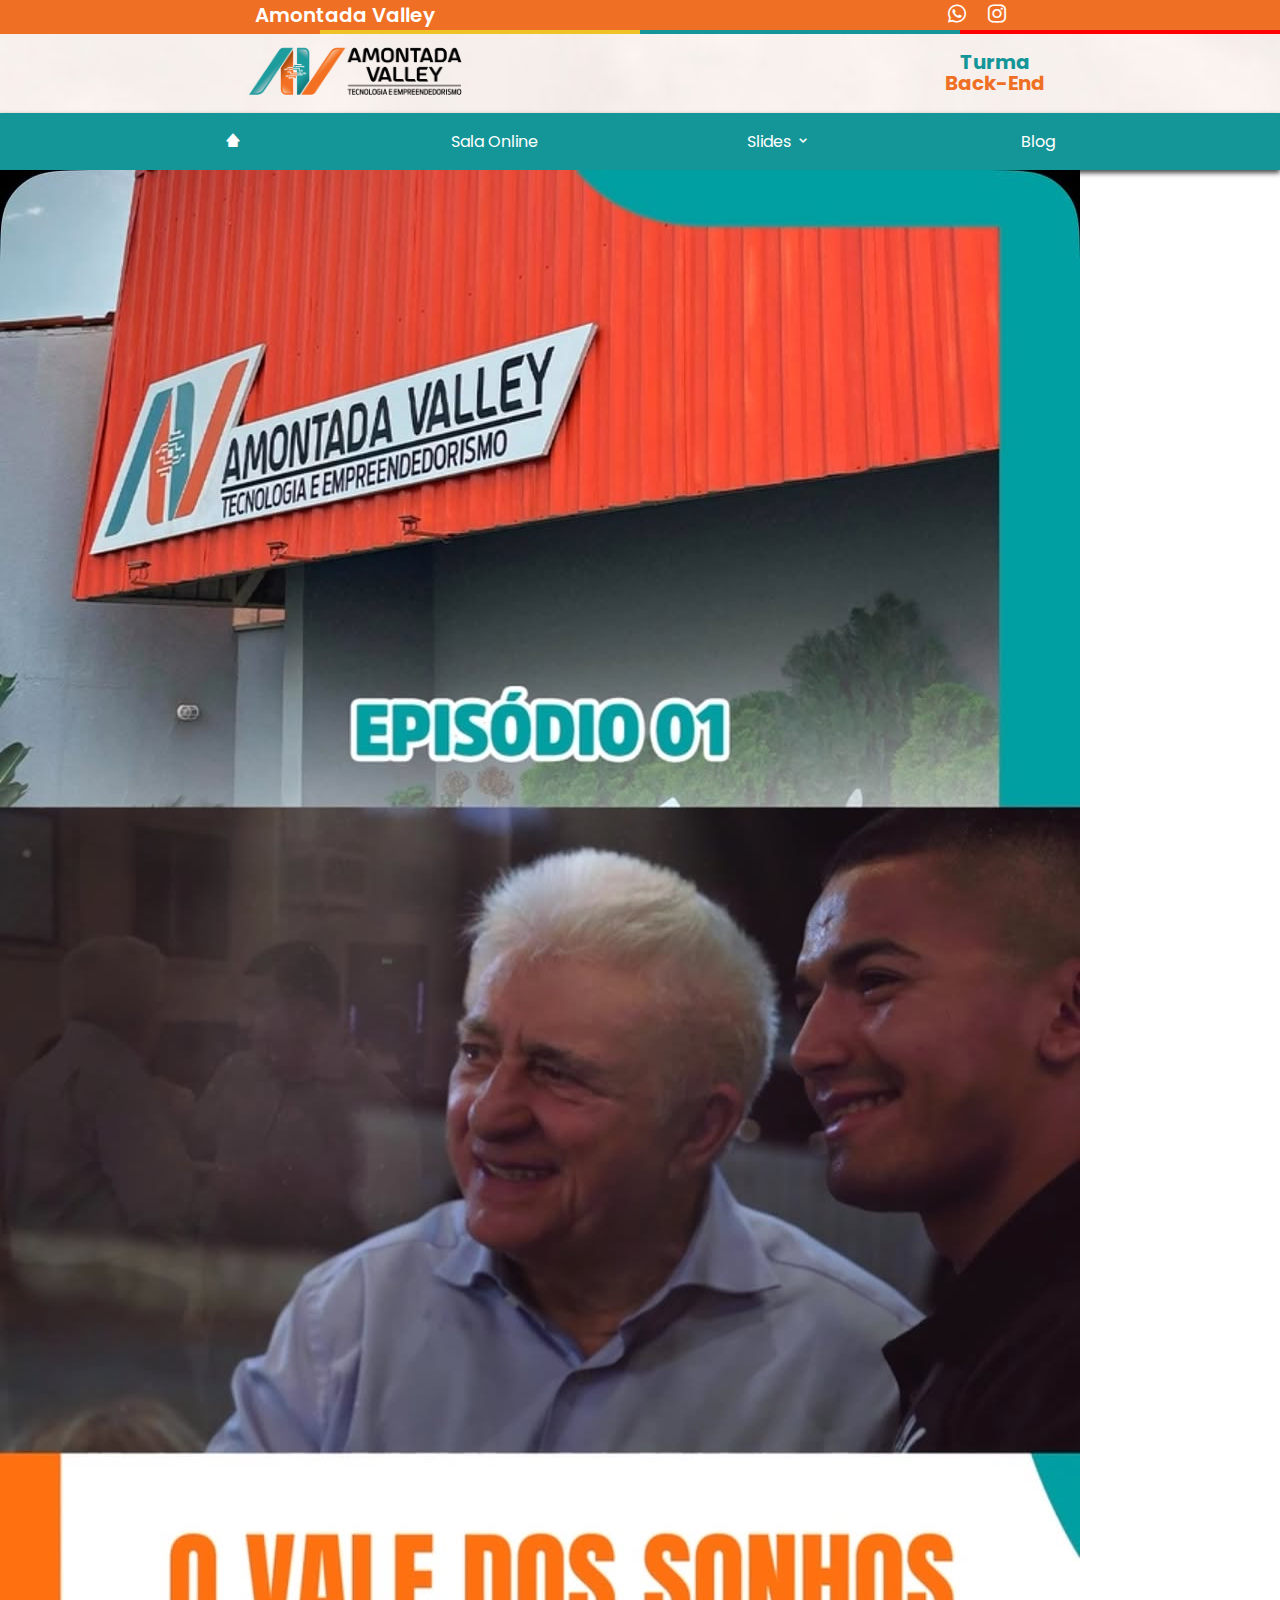
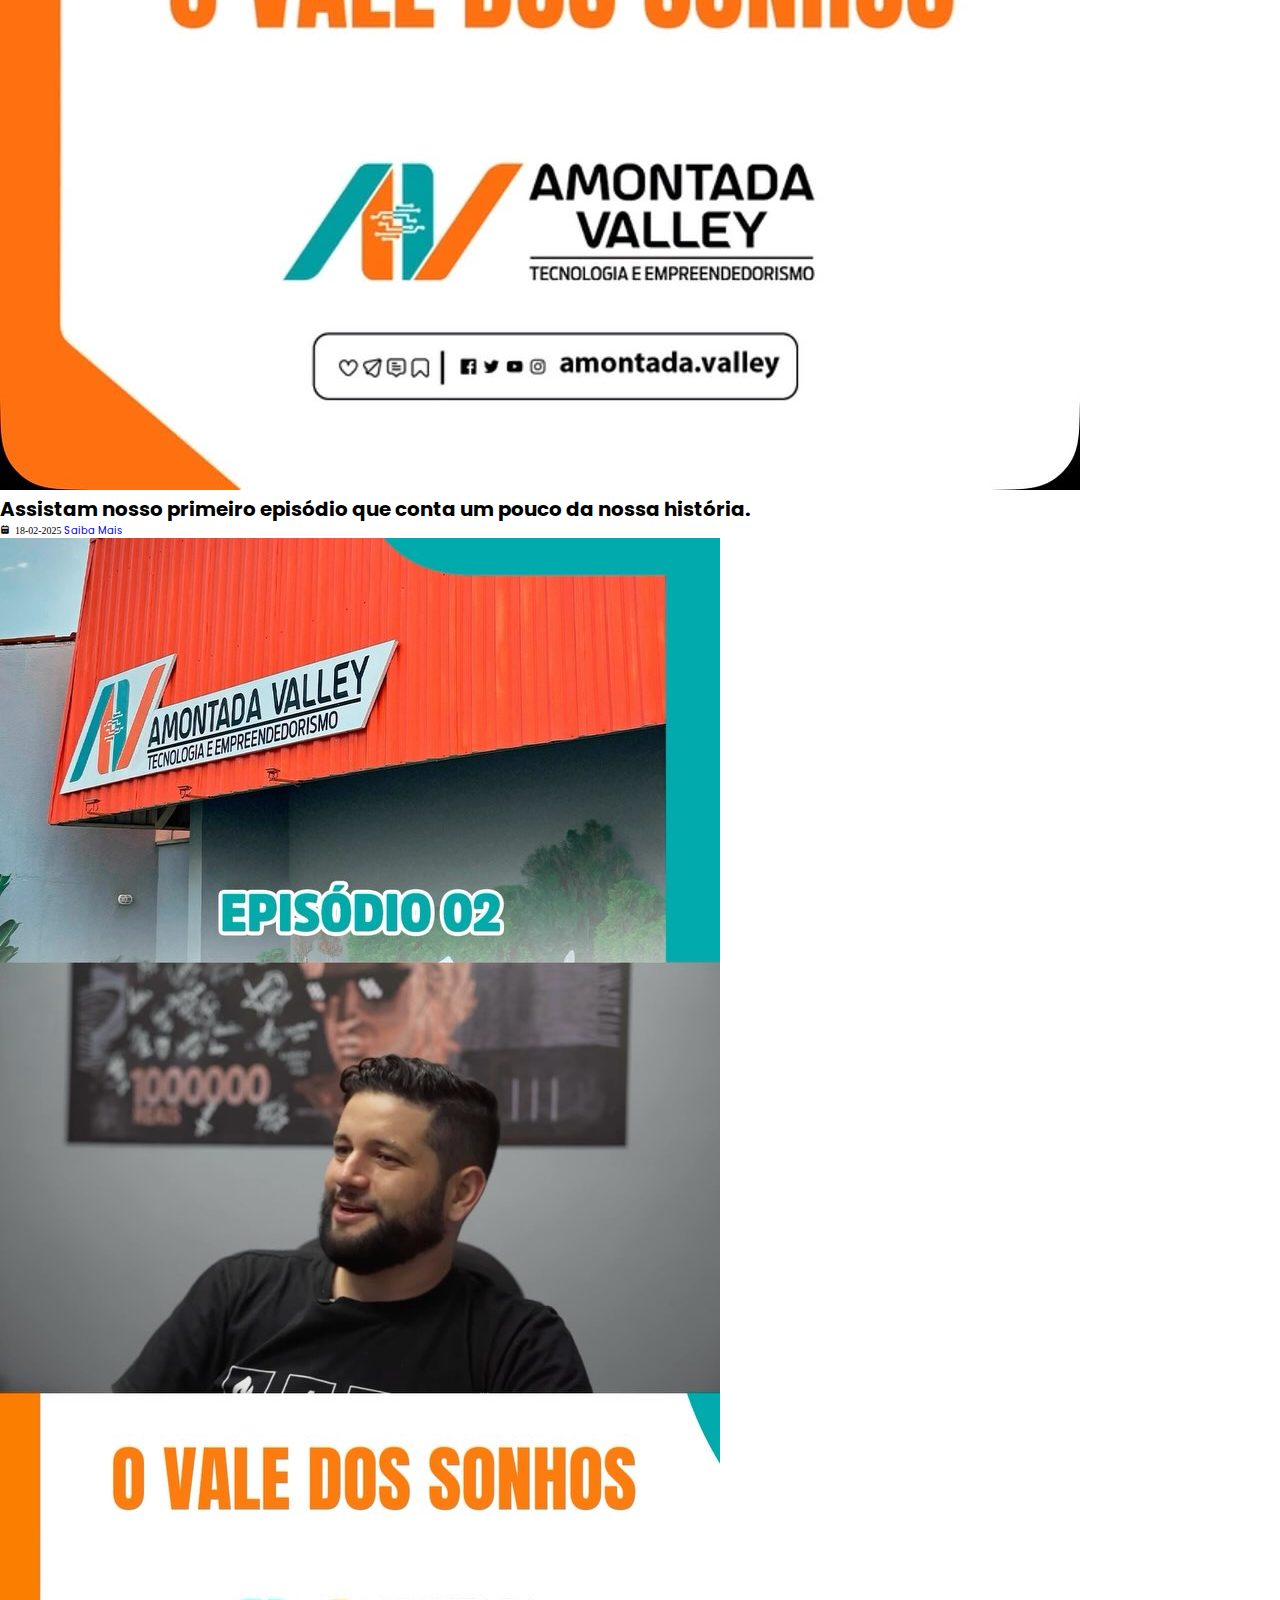
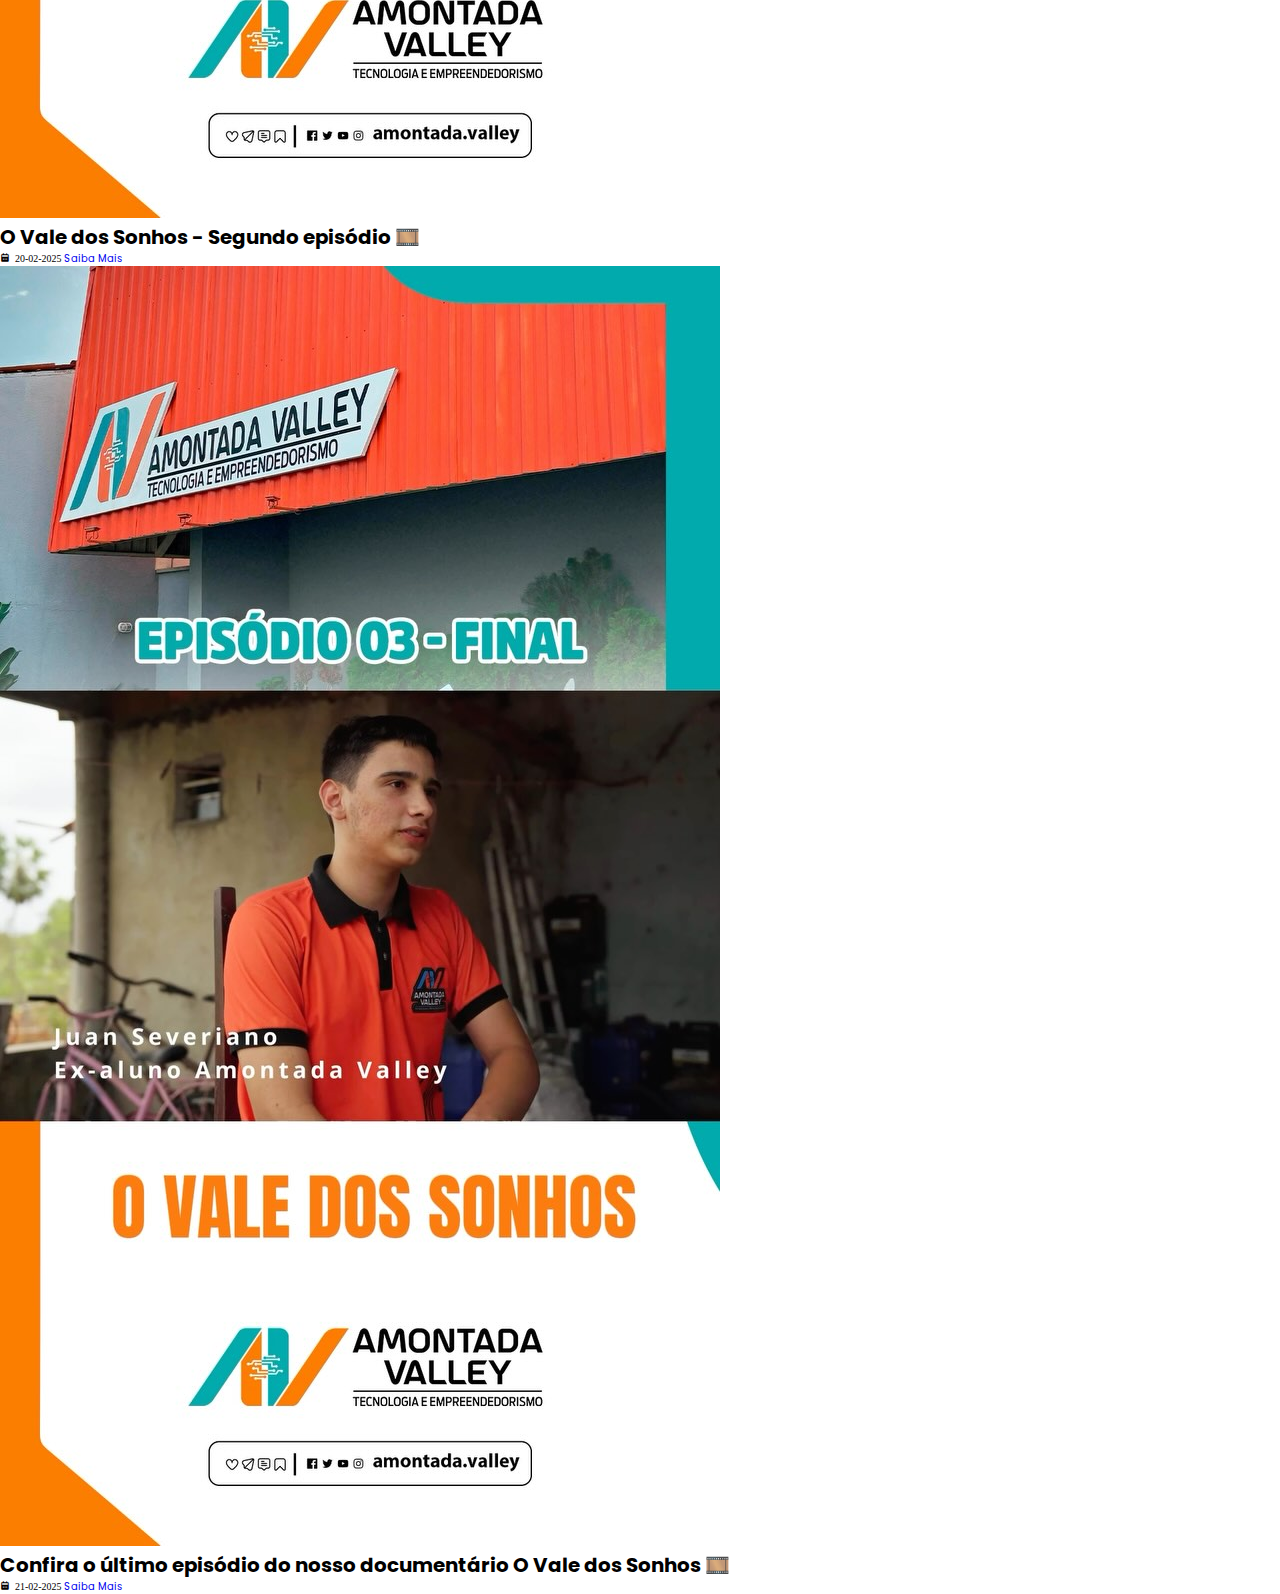
==== blog.html @ dc325987 "Incluído dados" ====
<!DOCTYPE html>
<html lang="pt-br">
<head>
    <meta charset="UTF-8">
    <meta name="viewport" content="width=device-width, initial-scale=1.0">
    <title>Slides Back-End</title>
    <link rel="stylesheet" href="estilo/style.css">
    <link href='https://unpkg.com/boxicons@2.1.4/css/boxicons.min.css' rel='stylesheet'>
</head>
<body>

    <!-- FITA ALTA -->
    <div class="fita-cima">
        <h1>Amontada Valley</h1>

        <div class="nav-alta">
            <ul>
                <li>
                    <a href="https://api.whatsapp.com/message/LNOJKLBZBRCBI1?autoload=1&app_absent=0" target="_blank"><i class='bx bxl-whatsapp'></i></a>
                </li>

                <li>
                    <a href="https://www.instagram.com/amontada.valley/" target="_blank"><i class='bx bxl-instagram' ></i></a>
                </li>
            </ul>
        </div>
    </div>

    <!-- FITA-COLORIDA-CIMA -->
    <div class="fita-colorida-cima">
        <div class="fita1"></div>
        <div class="fita2"></div>
        <div class="fita3"></div>
        <div class="fita4"></div>
    </div>

    <!-- HEADER LOGO -->
     <header class="header">
        <a href="#"><img src="imagens/cropped-MV_horizontal_cor_V1-2048x636.png" alt=""></a>
        <h1>Turma <br> <span>Back-End</span></h1>
     </header>

     <!-- FITA BAIXA HEADER -->
      <div class="fita-baixa-header">

        <ul>
            <li>
                <abbr title="Inicio"><a href="index.html"><i class='bx bxs-home-alt-2'></i></a></abbr>
            </li>

            <li>
                <a href="https://classroom.google.com/c/NzQ5NDAxMDMxMjE3" target="_blank">Sala Online</a>
            </li>

            <li class="menu">
                <a href="#">Slides <i class='bx bx-chevron-down'></i></a>

                <div class="menu-lista">
                    <a href="https://classroom.google.com/c/NzQ5NDAxMDMxMjE3/m/NzQ5NzQ1NDgzOTQ4/details" target="_blank">Slide Linux</a>
                    <a href="https://classroom.google.com/c/NzQ5NDAxMDMxMjE3/m/Njg4ODIwNDMxNDc2/details" target="_blank">Slide JavaScript</a>
                </div>
            </li>

            <li>
                <a href="#">Blog</a>
            </li>
        </ul>
      </div>

      
      <!-- section blog -->
      <section class="blog" id="blog">
        <!-- BLOG 1 -->
        <div class="blog-noticias">
            <img src="imagens/blog/snapinst-3.jpg" alt="vale dos sonhos">
            <h1>Assistam nosso primeiro episódio que conta um pouco da nossa história.</h1>
            <i class='bx bxs-calendar'> 18-02-2025</i>
            <a href="https://www.instagram.com/reel/DGL8M-NRuaW/?utm_source=ig_web_copy_link&igsh=MzRlODBiNWFlZA==" target="_blank">Saiba Mais</a>
        </div>

         <!-- BLOG 2 -->
         <div class="blog-noticias">
            <img src="imagens/blog/snapinst-2.jpg" alt="vale dos sonhos">
            <h1>O Vale dos Sonhos - Segundo episódio 🎞️</h1>
            <i class='bx bxs-calendar'> 20-02-2025</i>
            <a href="https://www.instagram.com/reel/DGWLT3yRP3N/?utm_source=ig_web_copy_link&igsh=MzRlODBiNWFlZA==" target="_blank">Saiba Mais</a>
        </div>

         <!-- BLOG 3 -->
        <div class="blog-noticias">
            <img src="imagens/blog/snapinst.jpg" alt="vale dos sonhos">
            <h1>Confira o último episódio do nosso documentário O Vale dos Sonhos 🎞️</h1>
            <i class='bx bxs-calendar'> 21-02-2025</i>
            <a href="https://www.instagram.com/reel/DGWLT3yRP3N/?utm_source=ig_web_copy_link&igsh=MzRlODBiNWFlZA==" target="_blank">Saiba Mais</a>
        </div>
       </section>
</body>
</html>
---- estilo/style.css ----
@charset "UTF-8";
@import url('https://fonts.googleapis.com/css2?family=Poppins:ital,wght@0,100;0,200;0,300;0,400;0,500;0,600;0,700;0,800;0,900;1,100;1,200;1,300;1,400;1,500;1,600;1,700;1,800;1,900&display=swap');

* {
    font-family: "Poppins", serif;
    margin: 0;
    padding: 0;
    box-sizing: border-box;
    text-decoration: none;
    scroll-behavior: smooth;
    list-style-type: none;
}

:root {
    --cor1: #EF7025;
    --cor2: #149699;
}

body {
    font-size: 62.2%;
}

/* FITA-CIMA */

.fita-cima {
    background: #EF7025;
    display: flex;
    justify-content: space-around;
    align-items: center;
}

.fita-cima h1 {
    color: white;
    font-weight: 600;
}

.nav-alta ul {
    display: flex;
    justify-content: space-around;
    align-items: center;
}

.nav-alta ul li a i {
    font-size: 1.5rem;
    margin-right: 1rem;
    color: white;
    transition: .3s;
}


.nav-alta ul li a i:hover {
    color: rgba(255, 255, 255, 0.658);
    transform: scale(1.2);
}

/* FITA-COLORIDA-CIMA */
.fita-colorida-cima {
    display: flex;
    justify-content: left;
    align-items: center;
}

.fita-colorida-cima .fita1 {
    border: 2px solid #EF7025;
    width: 25%;
}

.fita-colorida-cima .fita2 {
    border: 2px solid #efc325;
    width: 25%;
}

.fita-colorida-cima .fita3 {
    border: 2px solid #149699;
    width: 25%;
}

.fita-colorida-cima .fita4 {
    border: 2px solid #ff0000;
    width: 25%;
}

.header {
    background: url(../imagens/Fundo\ Papel\ Amassado.png);
    display: flex;
    justify-content: space-around;
    align-items: center;
}

.header h1 {
    text-align: center;
    line-height: 1.3rem;
    color: #149699;
}

.header span {
    color: #EF7025;
}

header a img {
    width: 15rem;
}

/* FITA BAIXA HEADER */
.fita-baixa-header {
    background: #149699;
    padding: 1rem;
    box-shadow: 0px 3px 5px rgba(0, 0, 0, 0.718);
}
.fita-baixa-header ul {
    display: flex;
    justify-content: space-evenly;
    align-items: center;
}

.fita-baixa-header ul li a {
    font-size: 1rem;
    color: white;
}

/* MENU SLIDE */

.menu-lista {
    position: absolute;
    background: #149699;
    display: none;
    padding: 1rem 0 1rem .2rem;
}


.menu-lista a {
    display: block;

}

.menu-lista a:hover {
    background: white;
    color: #149699;
}

.menu:hover .menu-lista  {
    display: block;
}

/* BREAKPOINTS */

@media screen and (max-width: 600px) {
    .header {
        background: red;
    }

    .fita-cima h1 {
        font-size: 1rem;
    }
    
    .nav-alta ul li a i {
        font-size: 1.2rem;
    }

    .header img {
        width: 9rem;
    }

    .header h1 {
        font-size: 1rem;
        line-height: 1rem;
    }

    /* CONFIG ATÉ 600PX - INICIO FIM */
    .inicio {
        display: flex;
        flex-direction: column;
        justify-content: center;
        align-items: center;
    }

    .inicio .mural-comunica h1 {
        background: #149699;
        color: white;
        font-weight: 700;
        margin-top: 1rem;
        padding: .5rem;
        border-radius: .7rem;
    }

    /* CONFIG ATÉ 600PX - INICIO FIM */

    /* CONFIG ATÉ 600PX - BLOG */

    .blog {
        display: grid;
        grid-template-columns: auto;
        justify-content: center;
        align-items: center;
        margin: 2rem auto 0 auto;
    }

    .blog .blog-noticias {
        display: flex;
        flex-direction: column;
        justify-content: center;
        align-items: center;
        margin: 1rem auto 1rem auto;
    }

    .blog .blog-noticias img {
        width: 10rem;
        border-radius: 1rem;
    }

    .blog .blog-noticias h1 {
        font-size: 1rem;
        text-align: center;
        width: 15rem;
    }

    .blog .blog-noticias i {
        color: #313131;
    }

    .blog .blog-noticias a {
        color: white;
        background: #149699;
        font-size: .8rem;
        font-weight: 900;
        margin: .5rem auto 0 auto;
        padding: .5rem;
        border-radius: 1rem;
    }

    .blog .blog-noticias a:hover {
        background: #EF7025;
    }

       /* CONFIG ATÉ 600PX - BLOG FIM */
}
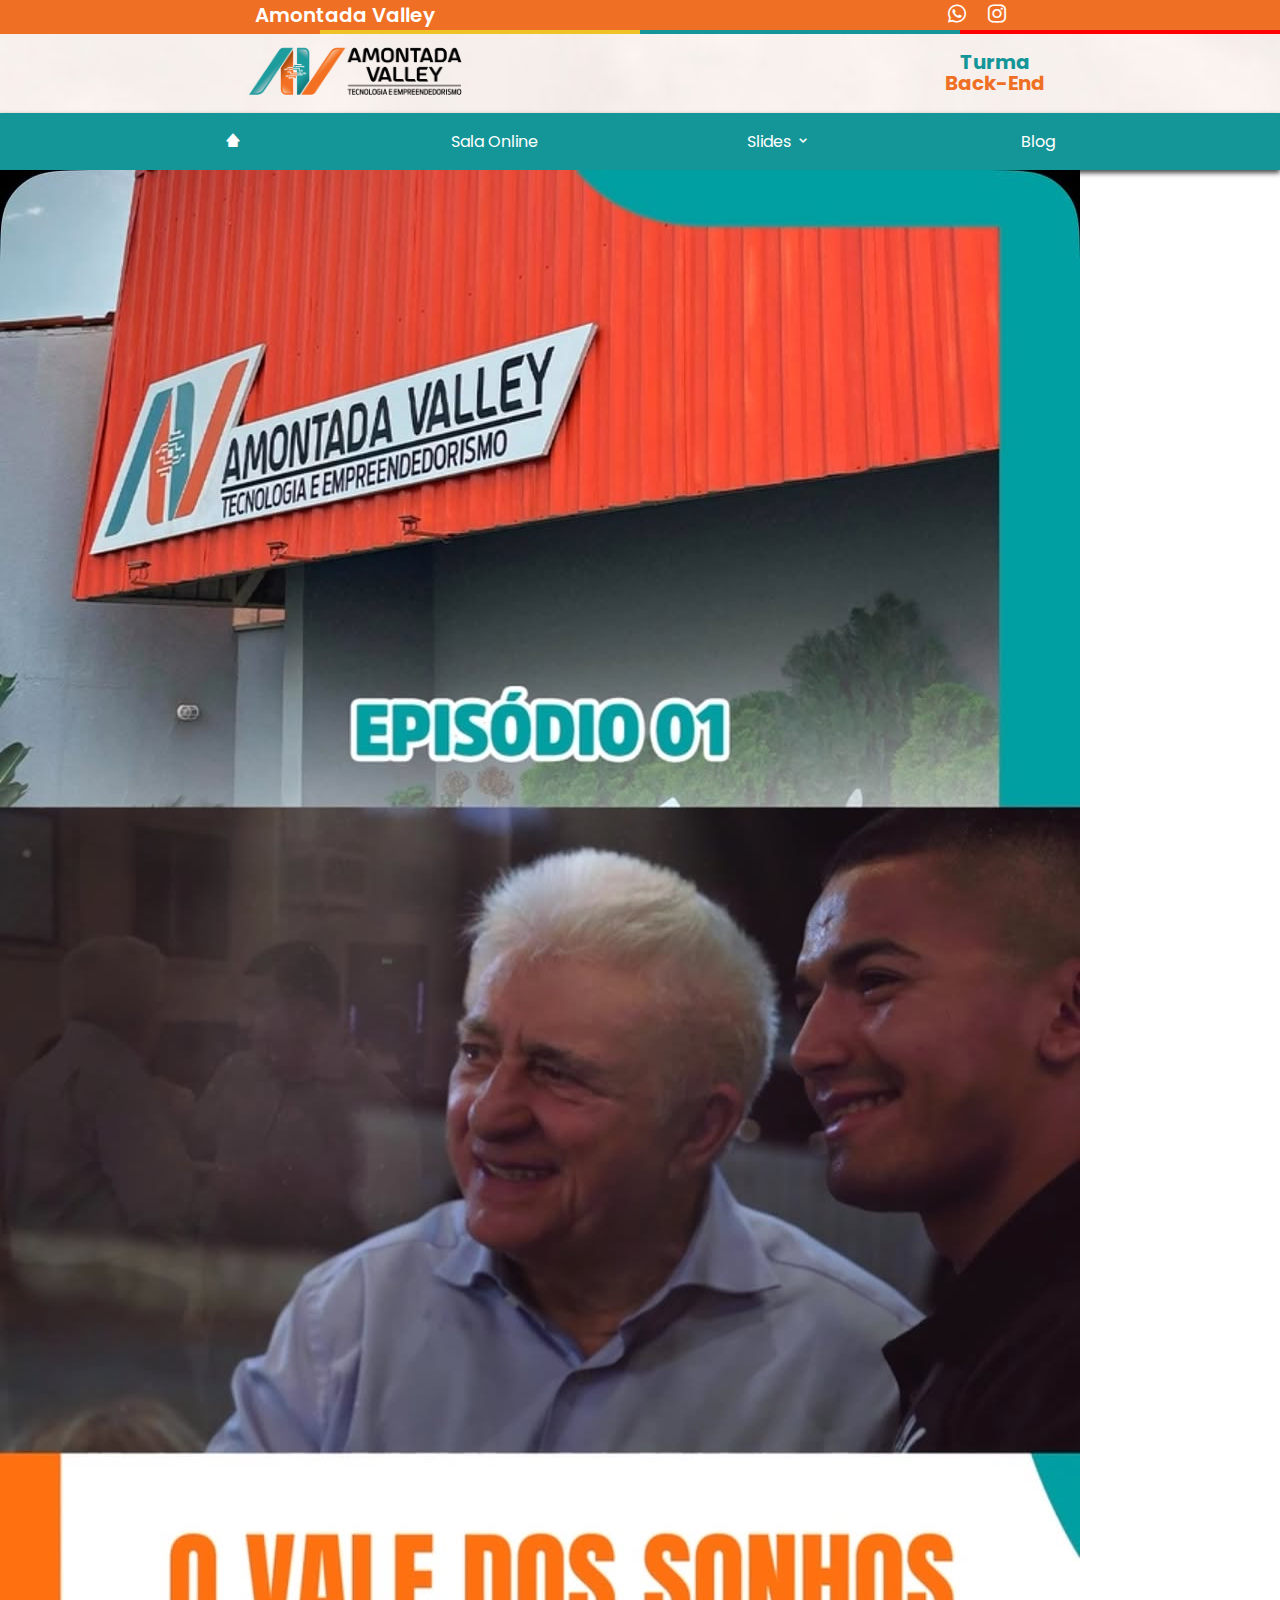
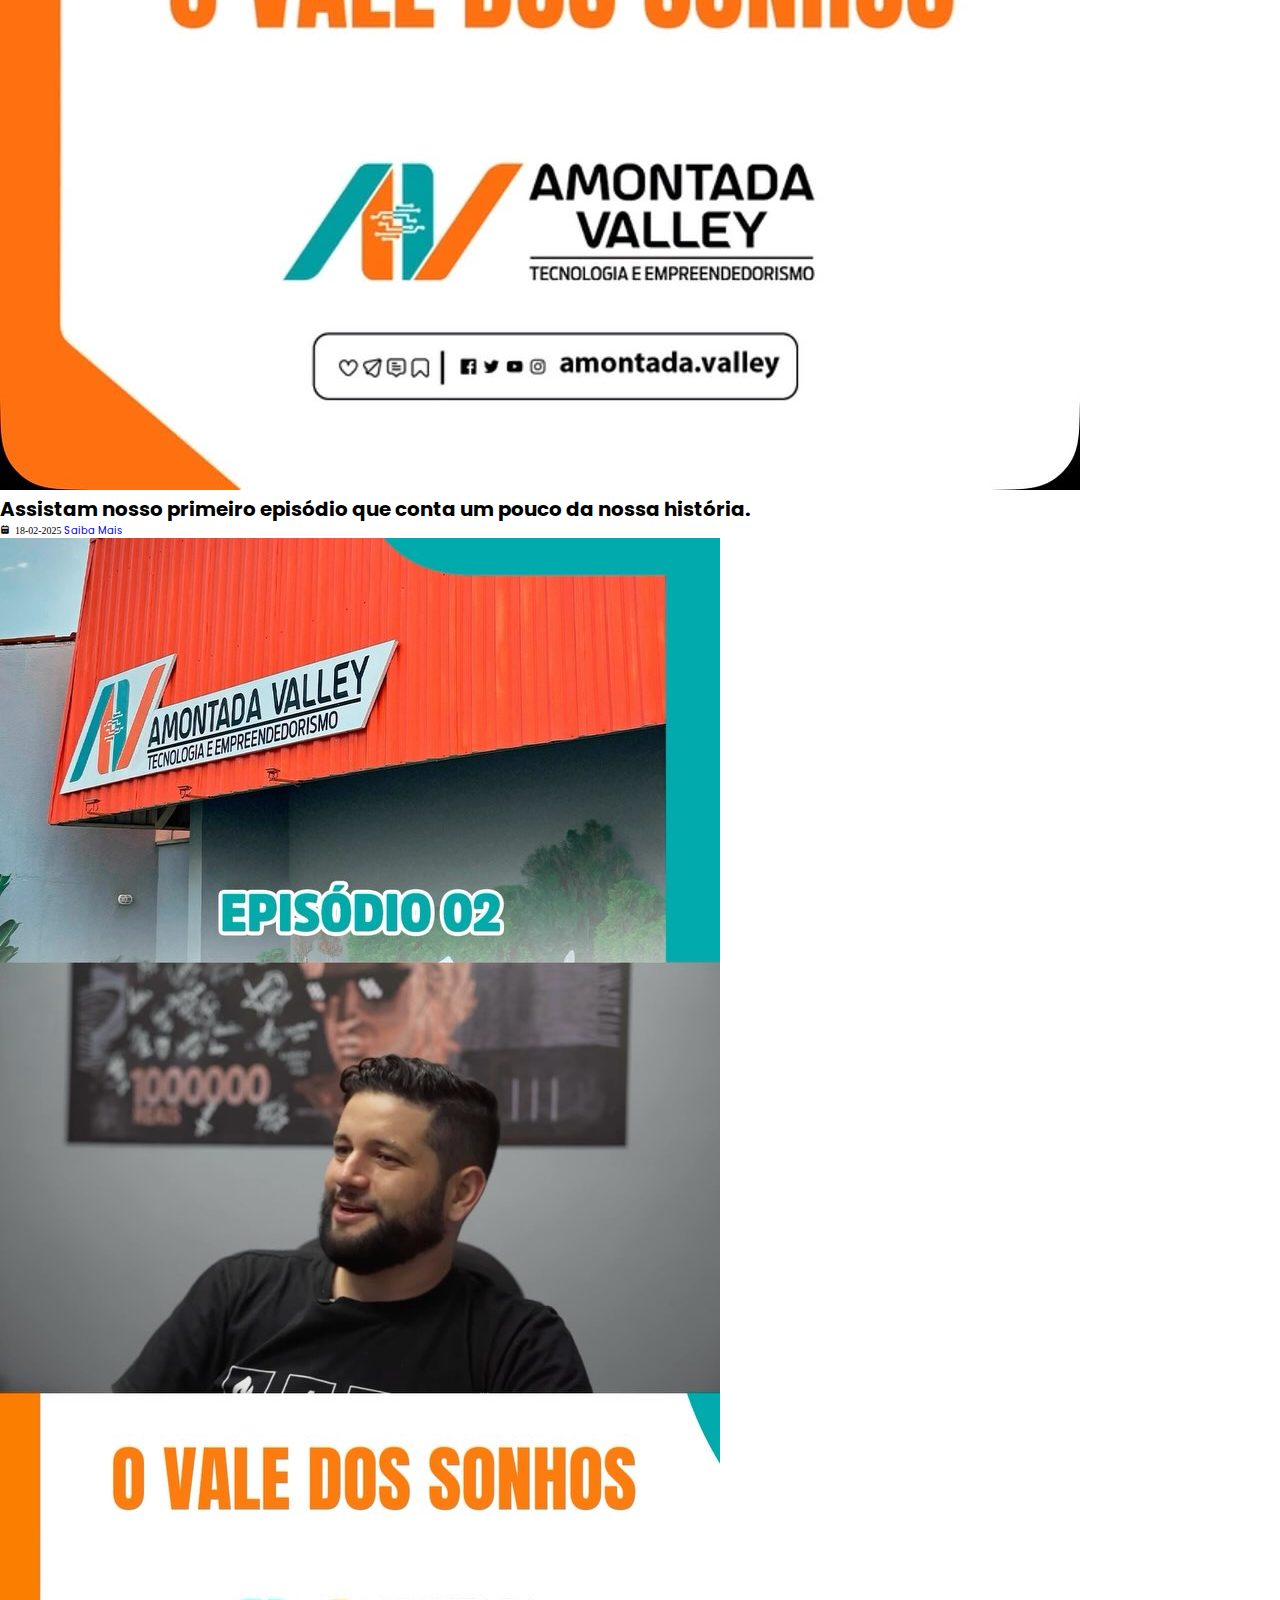
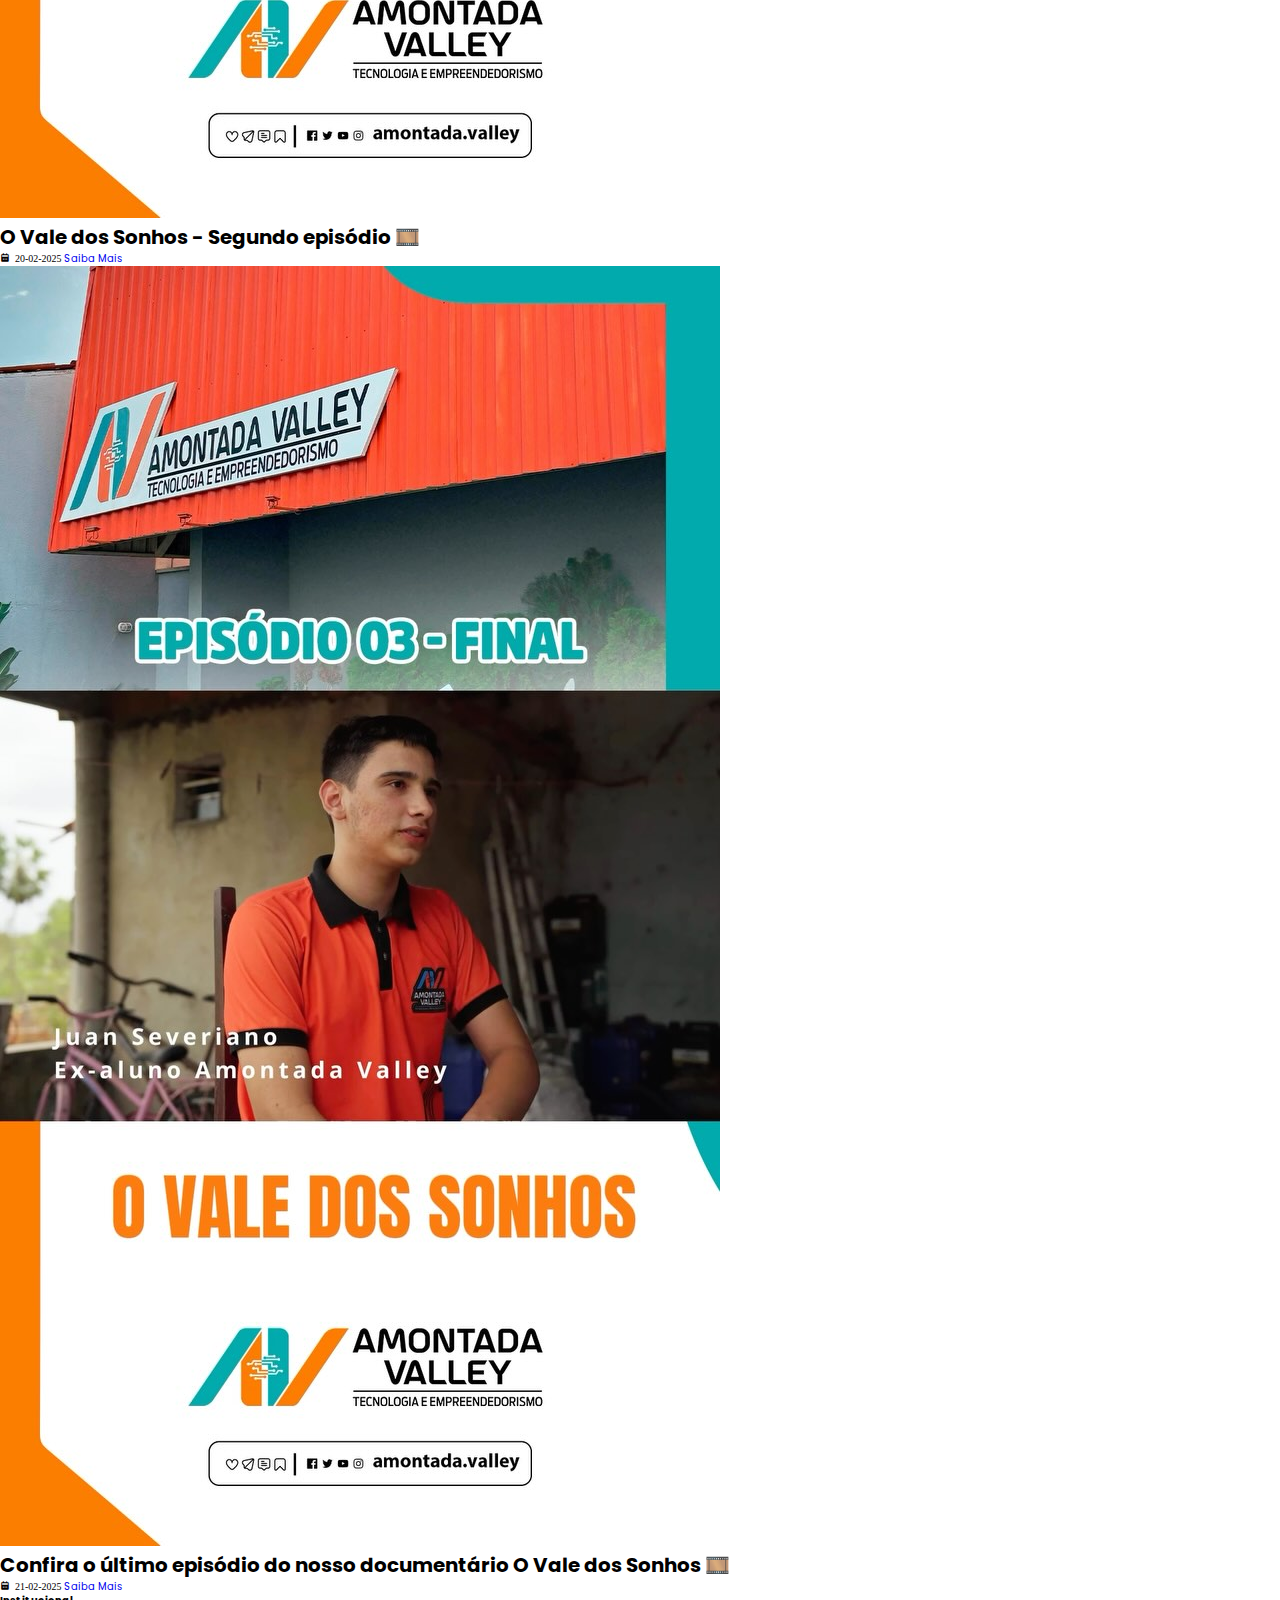
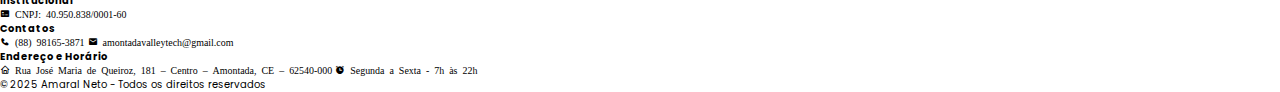
==== commit b3701cc1: "Atualizado" ====
--- a/blog.html
+++ b/blog.html
@@ -94,5 +94,34 @@
             <a href="https://www.instagram.com/reel/DGWLT3yRP3N/?utm_source=ig_web_copy_link&igsh=MzRlODBiNWFlZA==" target="_blank">Saiba Mais</a>
         </div>
        </section>
+
+       <footer>
+        <div class="institucional">
+            <p><strong>Institucional</strong></p>
+            <i class='bx bxs-credit-card-front'> CNPJ: 40.950.838/0001-60</i>
+        </div>
+        <div class="contatos">
+            <p><strong>Contatos</strong></p>
+            
+            <i class='bx bxs-phone'> (88) 98165-3871</i>
+          
+            <i class='bx bxs-envelope'> amontadavalleytech@gmail.com</i>
+            <h3></h3>
+        </div>
+        <div class="endereco">
+            <p><strong>Endereço e Horário</strong></p>
+            
+            <i class='bx bx-home'> Rua José Maria de Queiroz, 181 – Centro – Amontada, CE – 62540-000
+
+            </i>
+            
+            <i class='bx bxs-alarm'> Segunda a Sexta - 7h às 22h</i>
+        </div>
+    </footer>
+
+    <div class="autor">
+        <p>&copy; 2025 Amaral Neto - Todos os direitos reservados</p>
+    </div>
+
 </body>
 </html>--- a/estilo/style.css
+++ b/estilo/style.css
@@ -146,7 +146,8 @@
 
 @media screen and (max-width: 600px) {
     .header {
-        background: red;
+        background: transparent;
+        background: url(../imagens/Fundo\ Papel\ Amassado.png);
     }
 
     .fita-cima h1 {
@@ -178,9 +179,60 @@
         background: #149699;
         color: white;
         font-weight: 700;
+        text-align: center;
         margin-top: 1rem;
         padding: .5rem;
         border-radius: .7rem;
+    }
+
+    .inicio .mural-comunica h3 {
+        margin-top: 1rem;
+    }
+
+    .inicio .ex1 {
+        display: flex;
+        flex-direction: column;
+        justify-content: center;
+        align-items: center;
+        text-align: center;
+        background: white;
+        box-shadow: 0px 3px 5px rgba(0, 0, 0, 0.301);
+        padding: 1rem;
+        margin: 1rem auto 2rem auto;
+        border-radius: .5rem;
+    }
+
+    .inicio .ex1 .ex-media {
+        display: flex;
+        flex-direction: column;
+        justify-content: center;
+        align-items: center;
+        text-align: center;
+    }
+
+    .inicio .ex1 .ex-media input {
+        margin-top: .5rem;
+    }
+
+    .inicio .ex1 .ex-media label {
+        margin-top: .5rem;
+        font-size: .8rem;
+    }
+
+    .inicio .ex1 .ex-media textarea {
+        margin-top: 1rem;
+    }
+
+    .inicio .ex1 .ex-media button {
+        margin-top: .5rem;
+        background: #EF7025;
+        color: white;
+        border: 1px solid #EF7025;
+    }
+
+    .inicio .ex1 .ex-media button:hover {
+        background: #149699;
+        border: 1px solid #149699;
     }
 
     /* CONFIG ATÉ 600PX - INICIO FIM */
@@ -233,4 +285,64 @@
     }
 
        /* CONFIG ATÉ 600PX - BLOG FIM */
-}+
+
+       /* FOOTER */
+       footer {
+        display: flex;
+        flex-direction: column;
+        justify-content: space-between;
+        align-items: center;
+        text-align: center;
+        background: #149699;
+        padding: .5rem;
+    }
+    
+    .institucional {
+        font-size: 1rem;
+        color: white;
+        display: flex;
+        flex-direction: column;
+        text-shadow: 2px 2px 5px rgba(0, 0, 0, 0.479);
+    }
+    
+    .institucional i {
+        font-size: .8rem;
+        margin: .2rem auto .2rem auto;
+    }
+    
+    .contatos {
+        display: flex;
+        flex-direction: column;
+        font-size: 1rem;
+        color: white;
+        text-shadow: 2px 2px 5px rgba(0, 0, 0, 0.479);
+    }
+    
+    .contatos i {
+        color: white;
+        font-size: .8rem;
+        margin-top: .2rem;
+        margin-bottom: .2rem;
+    }
+    
+    .endereco {
+        font-size: 1rem;
+        color: white;
+        display: flex;
+        flex-direction: column;
+        text-shadow: 2px 2px 5px rgba(0, 0, 0, 0.479);
+    }
+    
+    .endereco i {
+        font-size: .8rem;
+        margin: .2rem auto .2rem auto;
+    }
+    
+    .autor {
+        background: #EF7025;
+        color: white;
+        font-size: .6   rem;
+        text-align: center;
+    }
+}
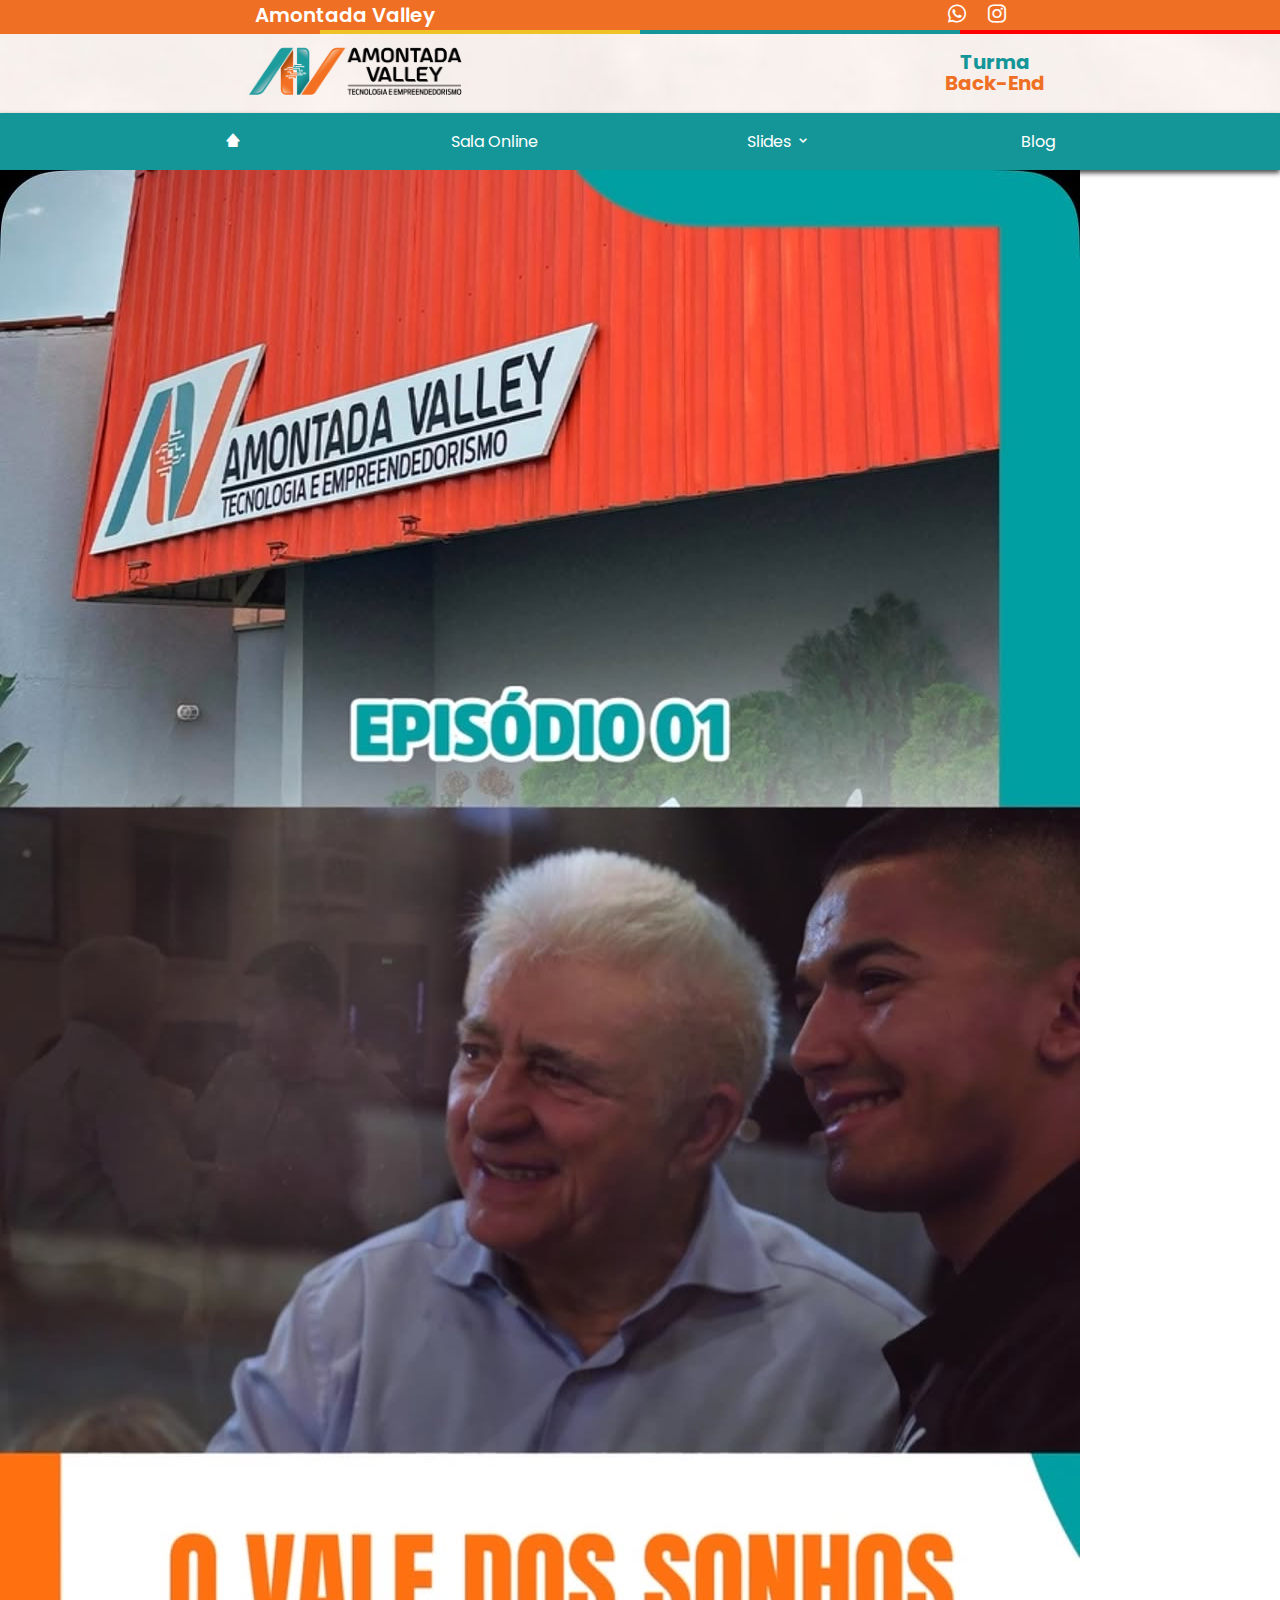
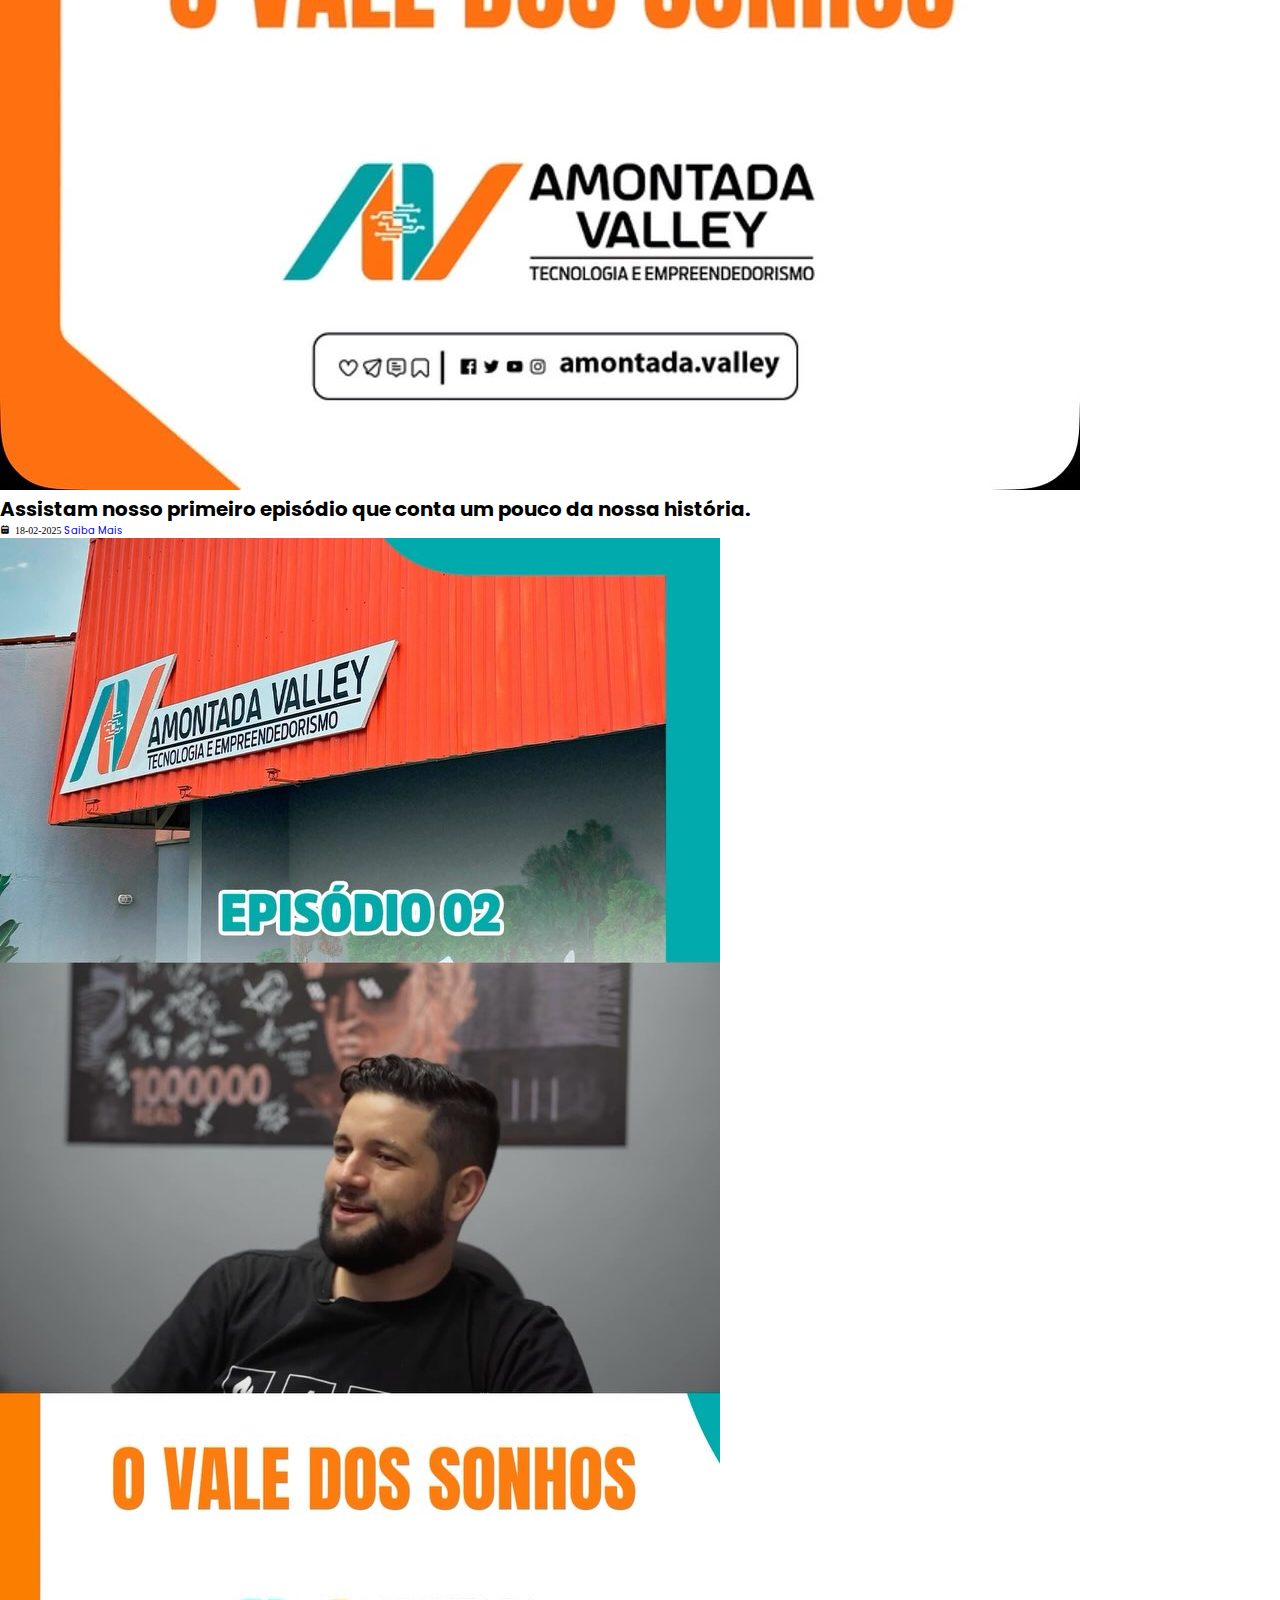
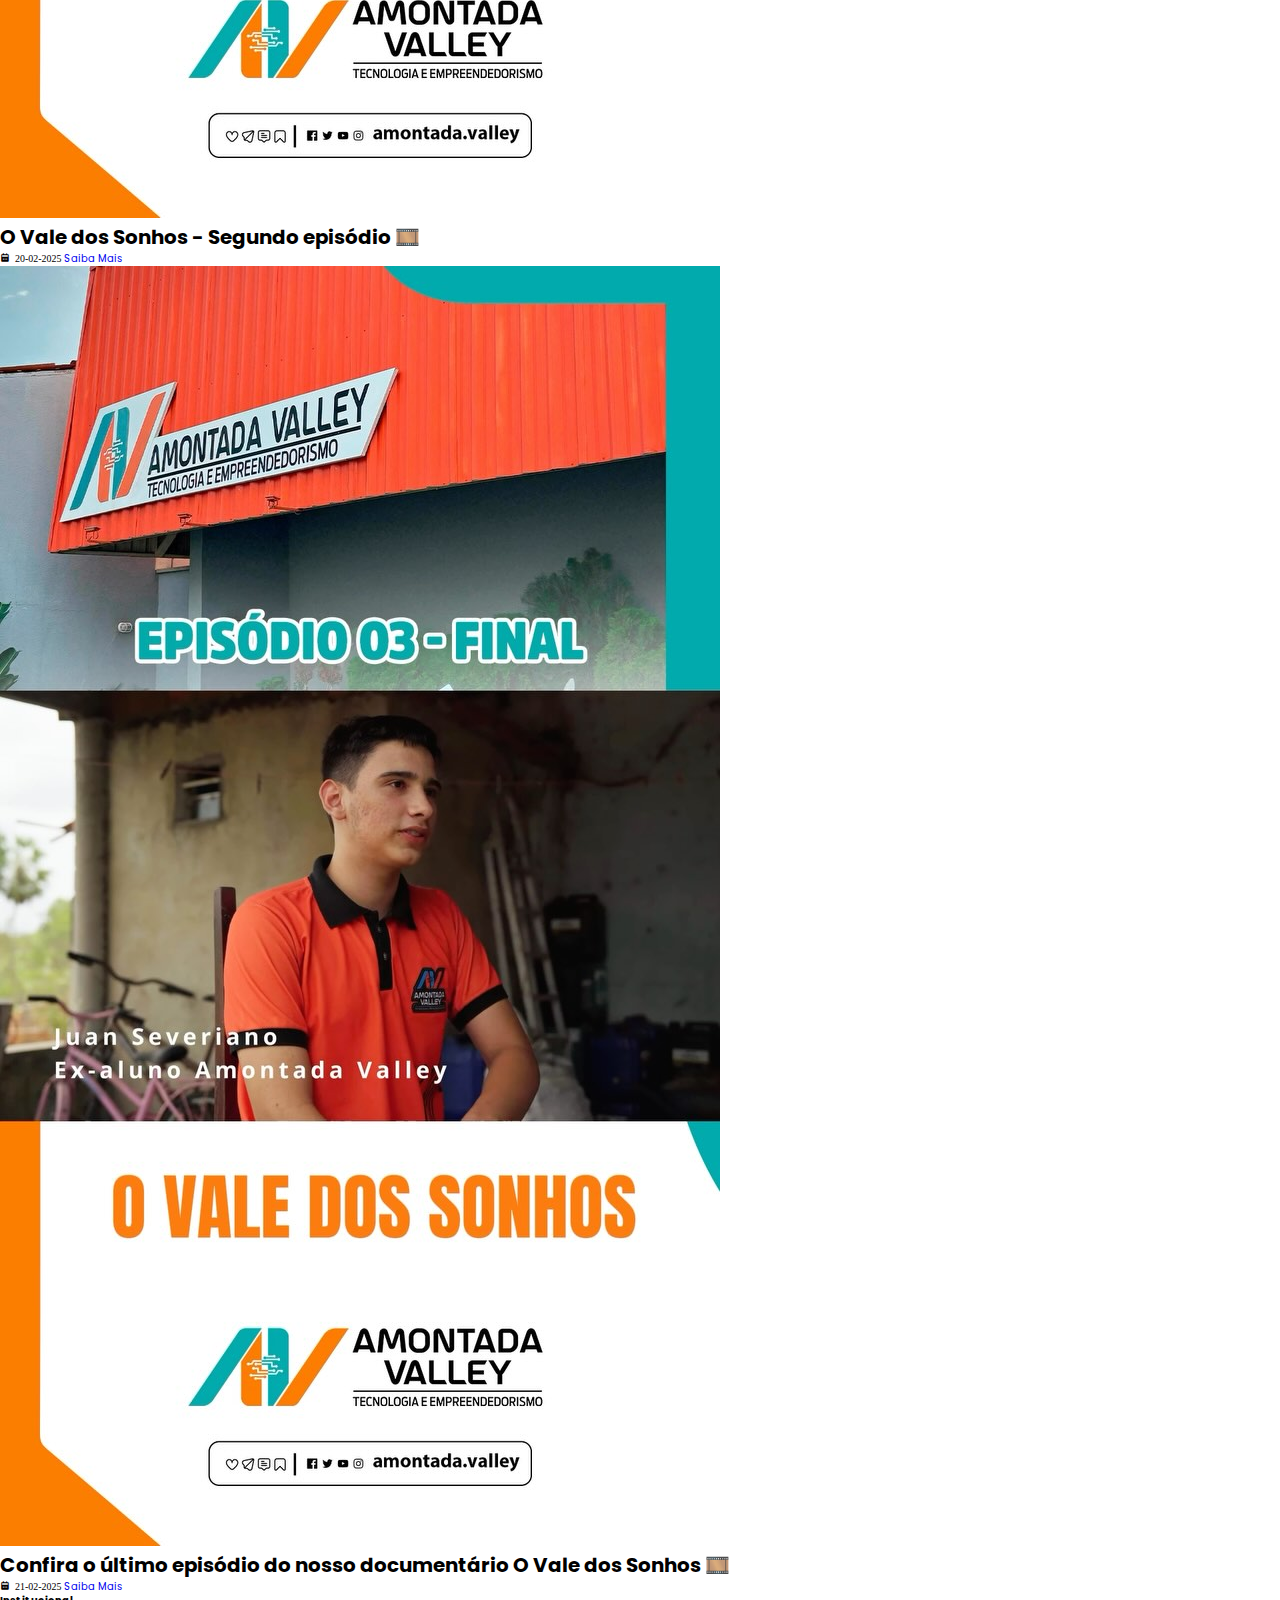
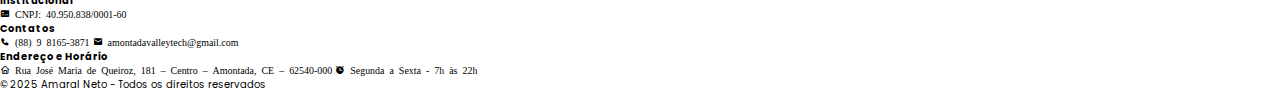
==== commit 4127bc9d: "Atualizado" ====
--- a/blog.html
+++ b/blog.html
@@ -103,7 +103,7 @@
         <div class="contatos">
             <p><strong>Contatos</strong></p>
             
-            <i class='bx bxs-phone'> (88) 98165-3871</i>
+            <i class='bx bxs-phone'> (88) 9 8165-3871</i>
           
             <i class='bx bxs-envelope'> amontadavalleytech@gmail.com</i>
             <h3></h3>
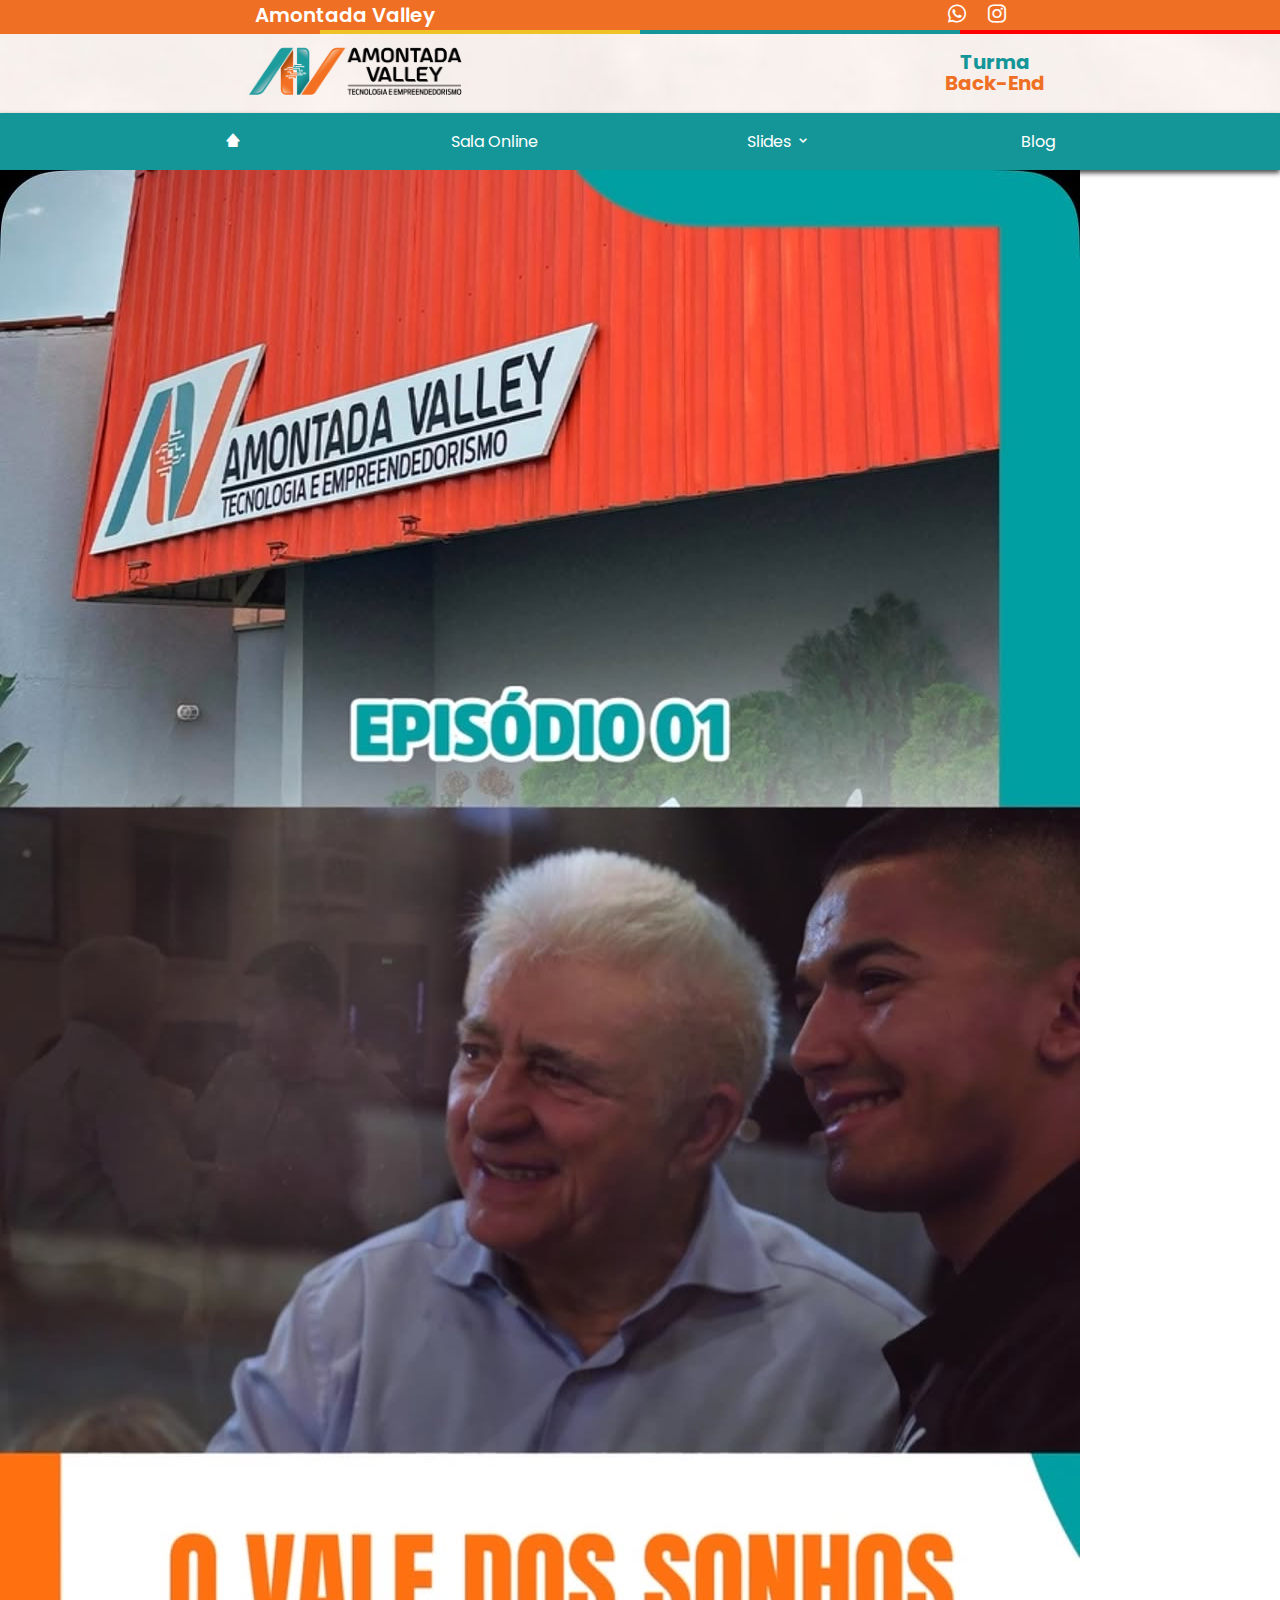
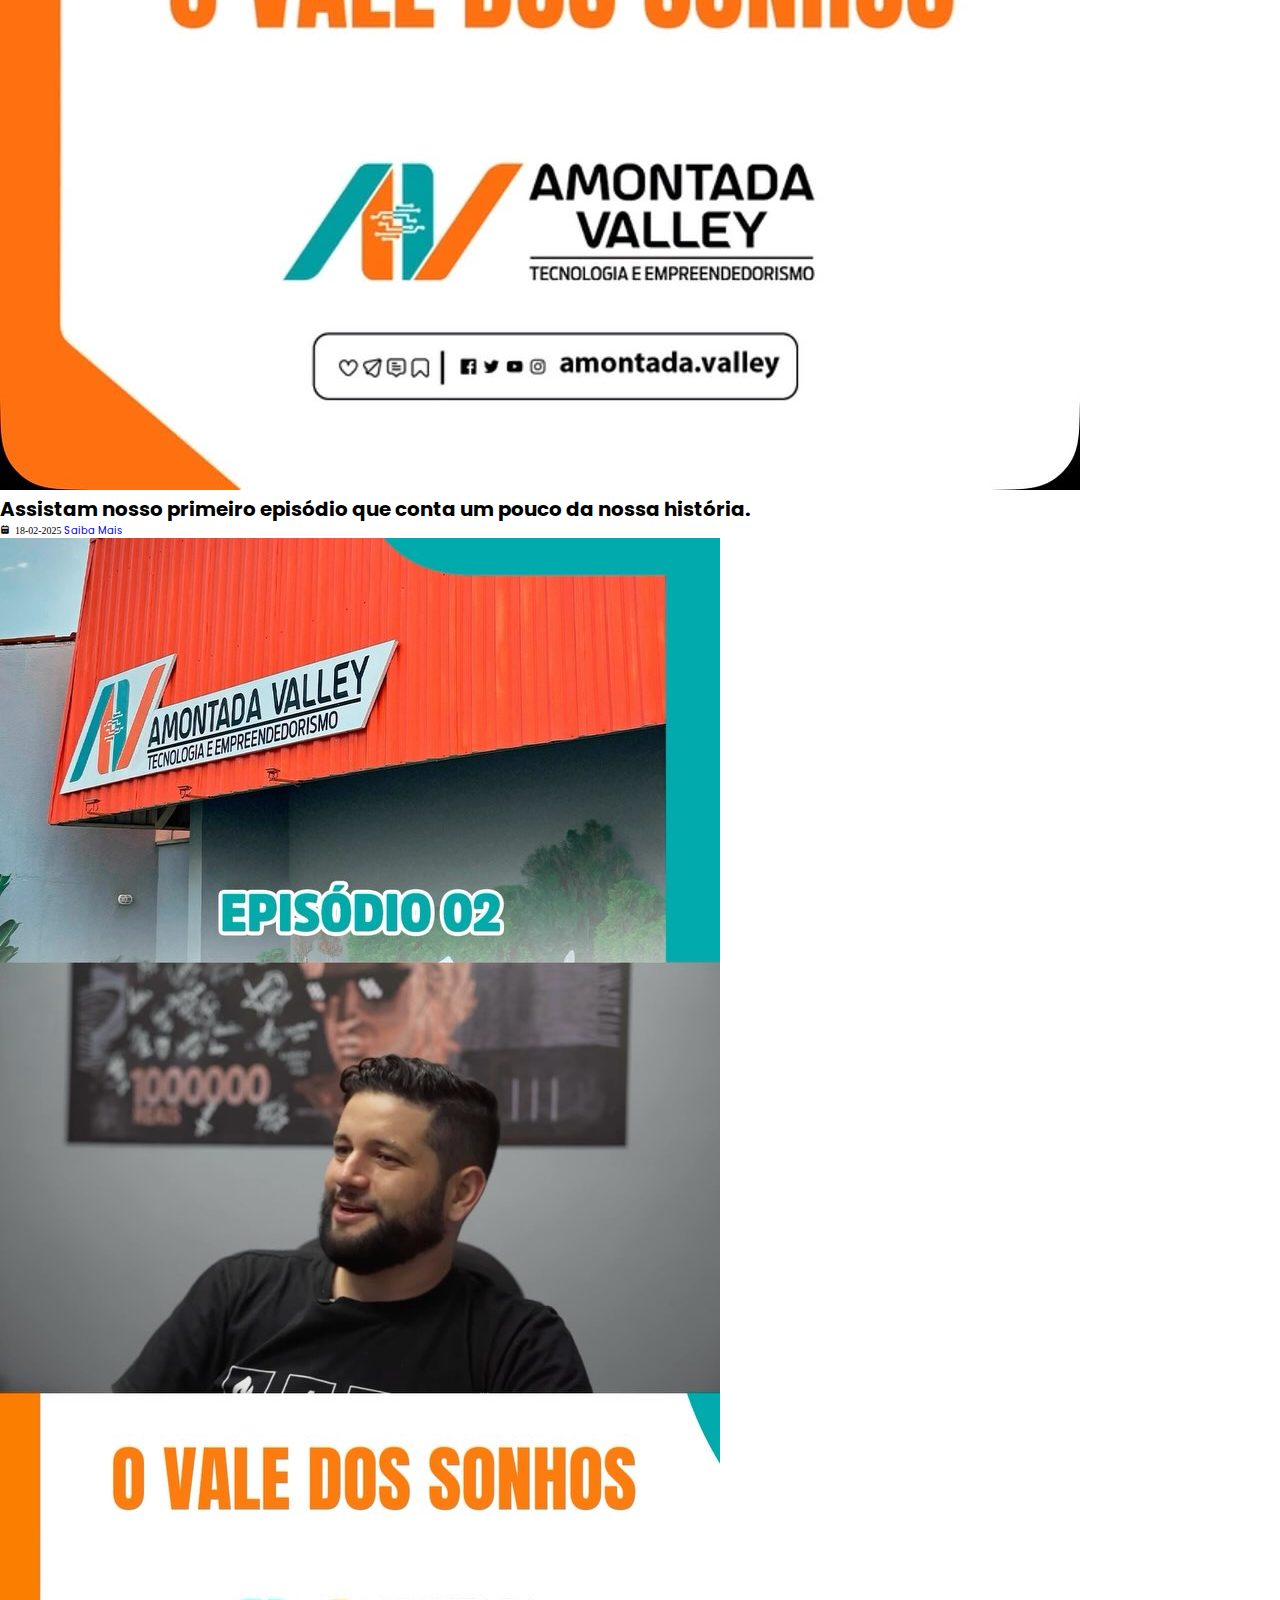
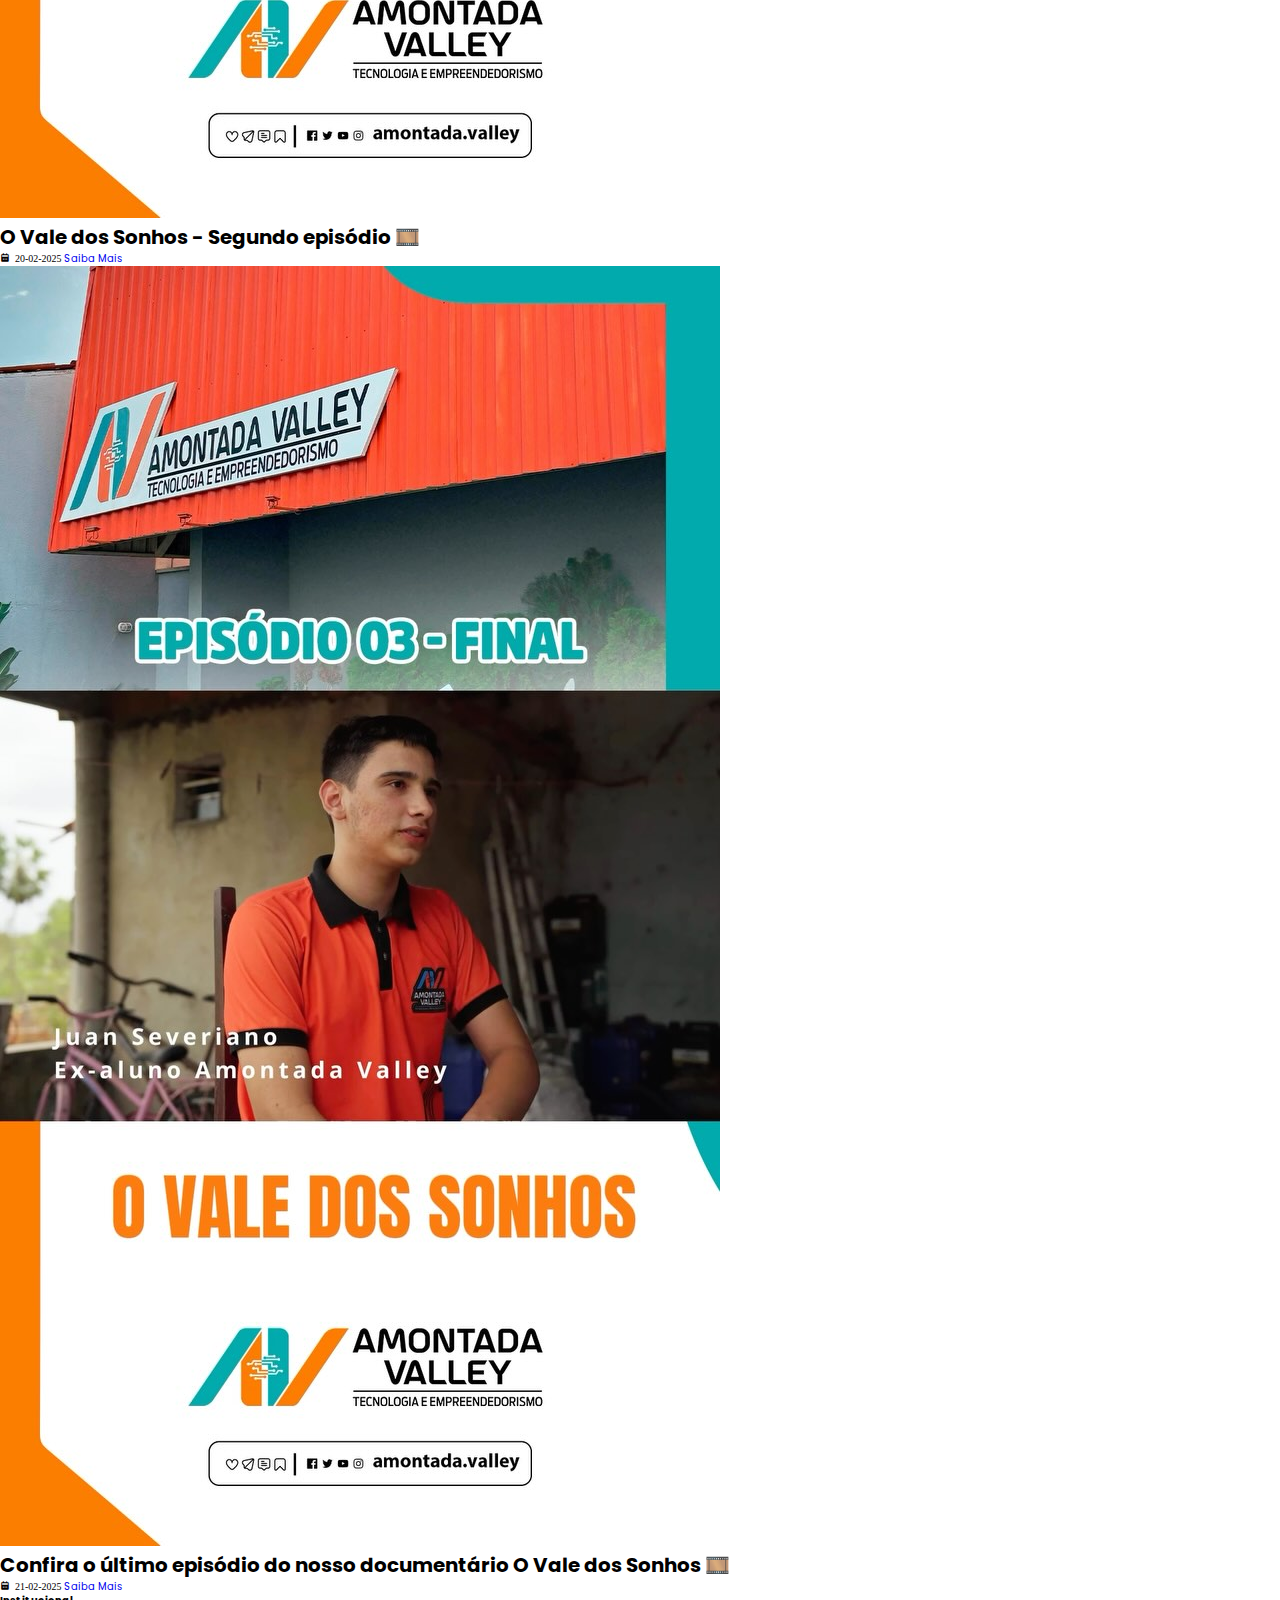
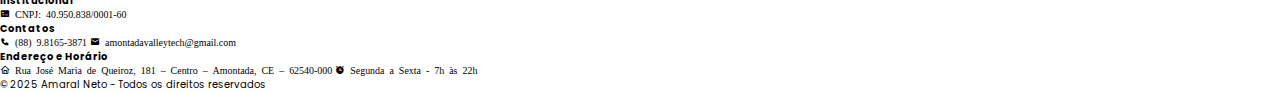
==== commit f040a58d: "Atualizado" ====
--- a/blog.html
+++ b/blog.html
@@ -103,7 +103,7 @@
         <div class="contatos">
             <p><strong>Contatos</strong></p>
             
-            <i class='bx bxs-phone'> (88) 9 8165-3871</i>
+            <i class='bx bxs-phone'> (88) 9.8165-3871</i>
           
             <i class='bx bxs-envelope'> amontadavalleytech@gmail.com</i>
             <h3></h3>
